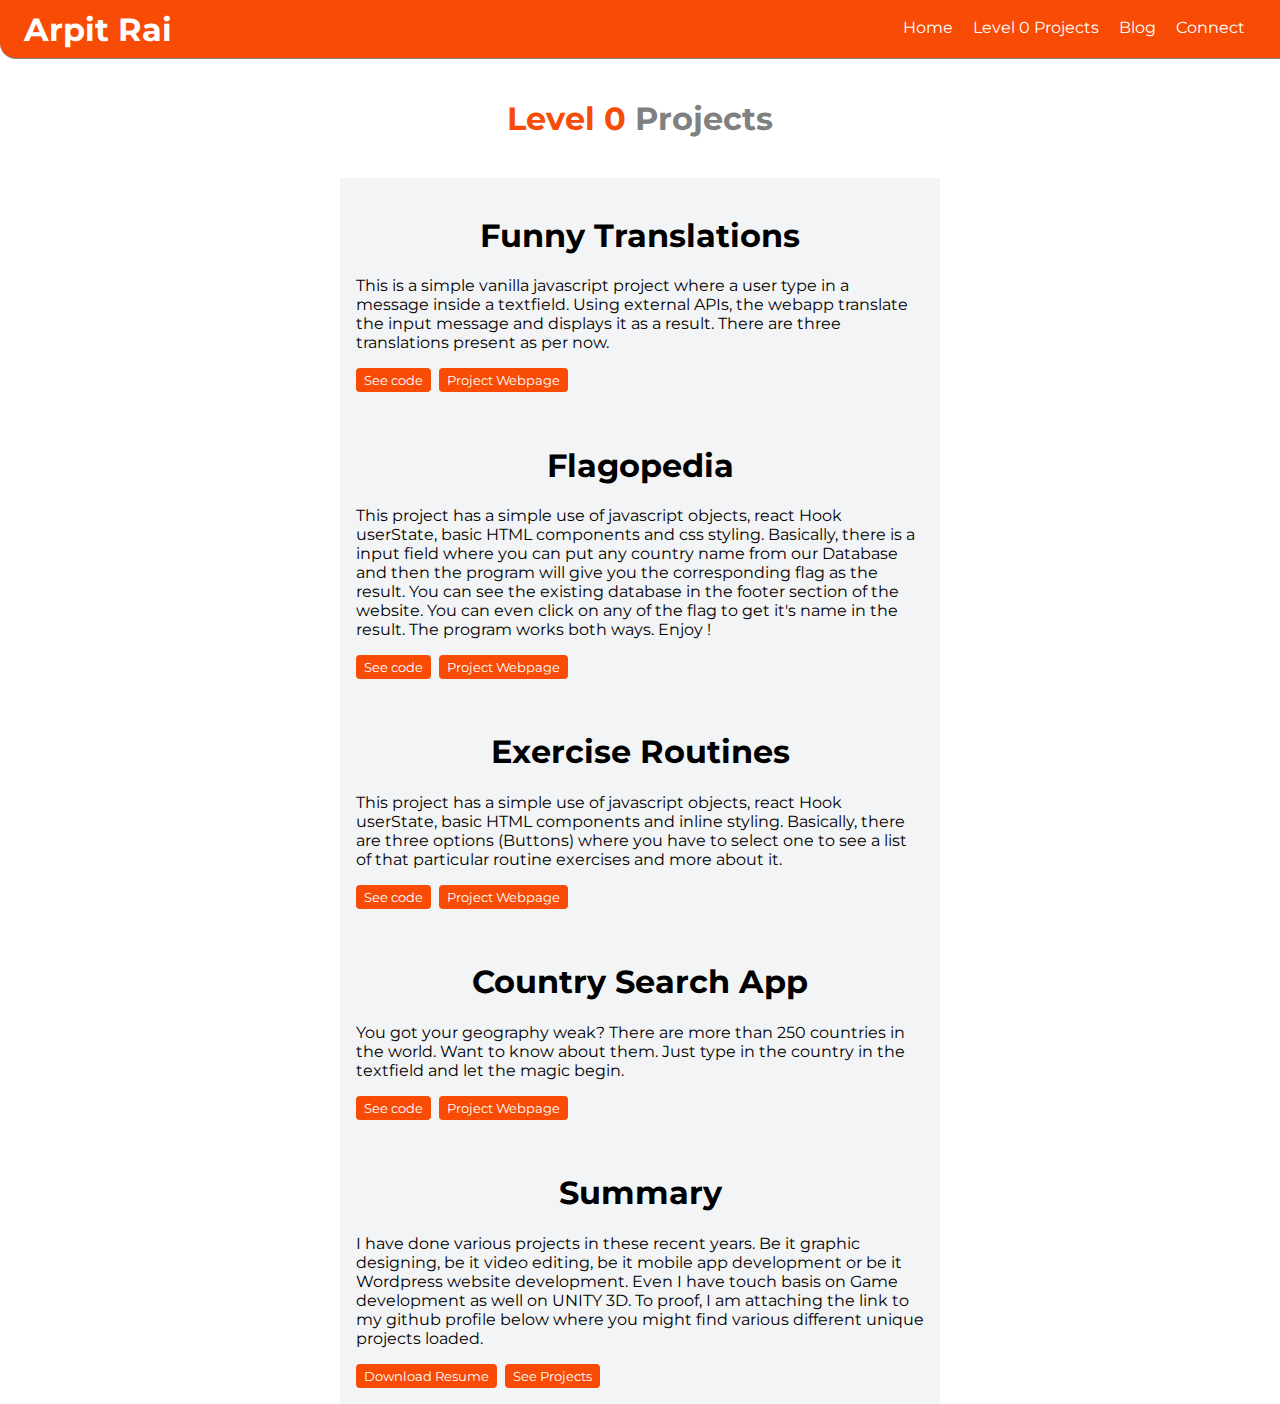
==== projects.html @ 072b631f "Corrected the Home link" ====
<html lang="en">
<head>
    <meta charset="UTF-8">
    <meta http-equiv="X-UA-Compatible" content="IE=edge">
    <meta name="viewport" content="width=device-width, initial-scale=1.0">
    <title>Level 0 Projects</title>
    <link href="style.css" rel="stylesheet" />
</head>

<header>
<nav class="navigation">
    <div class="brand"> Arpit Rai </div>
    <ul>
        <li class="inline">
            <a href="./index.html" class="links">Home</a>
        </li>
        <li class="inline">
            <a href="/projects.html" class="links">Level 0 Projects</a>
        </li>
        <li class="inline">
            <a href="https://www.viayam.today/blogs" class="links">Blog</a>
        </li>
        <li class="inline"> 
            <a href="https://www.linkedin.com/in/iamarpitrai/" class="links">Connect</a>
        </li>
    </ul>
</nav>
</header>
<body>

    <div class="header">
        <h1 class="header-heading"> <span style="color: var(--primary-color)"> Level 0 </span> 
             Projects</h1>
    </div>

    <div class="container center-container">
        <section class="section offwhite">
            <h1> Funny Translations </h1>
            <p> This is a simple vanilla javascript project where a user type in a message inside a textfield. Using external APIs, the webapp translate the input message and displays it as a result.
                There are three translations present as per now. </p>
            <div class="inline">
                <a href="https://arpiti.github.io/FunnyTranslation/" target="_blank" class="links primary-link rightaligned"><small>Project Webpage</small></a>
                <a href="https://github.com/Arpiti/FunnyTranslation/" target="_blank"  class="links primary-link rightaligned"><small>See code</small></a>
            </div>                  
        </section>
    </div>

    <div class="container center-container">
        <section class="section offwhite">
            <h1> Flagopedia </h1>
            <p> This project has a simple use of javascript objects, react Hook userState, basic HTML components and css styling. Basically, there is a input field where you can put any country name from our Database and then the program will give you the corresponding flag as the result.
                You can see the existing database in the footer section of the website.
                You can even click on any of the flag to get it's name in the result. The program works both ways.       Enjoy ! </p>
            <div class="inline">
                <a href="https://trusting-euclid-533c58.netlify.app" target="_blank" class="links primary-link rightaligned"><small>Project Webpage</small></a>
                <a href="https://github.com/Arpiti/React_Flagpedia" target="_blank"  class="links primary-link rightaligned"><small>See code</small></a>
            </div>                  
        </section>
    </div>

    <div class="container center-container">
        <section class="section offwhite">
            <h1> Exercise Routines </h1>
            <p> This project has a simple use of javascript objects, react Hook userState, basic HTML components and inline styling. Basically, there are three options (Buttons) where you have to select one to see a list of that particular routine exercises and more about it. </p>
            <div class="inline">
                <a href="https://ecstatic-volhard-e8a0a2.netlify.app" target="_blank" class="links primary-link rightaligned"><small>Project Webpage</small></a>
                <a href="https://github.com/Arpiti/React_ExerciseRoutines" target="_blank"  class="links primary-link rightaligned"><small>See code</small></a>
            </div>                  
        </section>
    </div>

    <div class="container center-container">
        <section class="section offwhite">
            <h1> Country Search App </h1>
            <p> You got your geography weak? There are more than  250 countries in the world. Want to know about them. Just type in the country in the textfield and let the magic begin. </p>
            <div class="inline">
                <a href="https://infallible-hoover-8fe2fb.netlify.app/" target="_blank" class="links primary-link rightaligned"><small>Project Webpage</small></a>
                <a href="https://github.com/Arpiti/CountrySearchApp" target="_blank"  class="links primary-link rightaligned"><small>See code</small></a>
            </div>               
        </section>
    </div>

    <div class="container center-container">
        <section class="section offwhite">
            <h1> Summary </h1>
            <p> I have done various projects in these recent years. Be it graphic designing, be it video editing, be it mobile app development or be it Wordpress website development. Even I have touch basis on Game development as well on UNITY 3D. To proof, I am attaching the link to my github profile below where you might find various different unique projects loaded.</p>
            <div class="inline">
                <a href="https://github.com/Arpiti" target="_blank" class="links primary-link rightaligned"><small>See Projects</small></a>
                <a href="./Arpit's Resume.pdf" target="_blank"  class="links primary-link rightaligned"><small>Download Resume</small></a>
            </div>                  
        </section>
    </div>

    
</body>
</html>
---- style.css ----
@import url('https://fonts.googleapis.com/css2?family=Heebo:wght@500&family=Montserrat:ital,wght@0,400;0,500;0,600;0,700;1,700;1,800&display=swap');

:root{
    --primary-color:  #F74B06;
    --dark-color:gray;
    --off-white: #F3F4F6;
}
body{
    font-family: 'Montserrat', sans-serif;
    margin: 0px;
    /* color: blueviolet; */
}

h2{
    font-style: italic;
    color: black;
}

.container{
    padding-left: 2rem;
    padding-right: 2rem;
}

.center-container{
    max-width: 600px;
    margin: auto;
}

.links{
    text-decoration: none;
    padding: .25rem .5rem;
    color: var(--primary-color)
}

.primary-link{
    color:white;
    border-radius: .25rem;
    padding: .25rem .5rem;
    text-decoration: none;
    background-color: var(--primary-color);
    margin-right: .5rem;
}

.secondary-link{
    color: var(--primary-color);
    border: .05rem solid var(--primary-color);
    border-radius: 0.5rem;
    margin-left: .5rem;
}

hr{
    margin: 1rem 0.5rem;
}

.unordered-lists{
    list-style: none;
}

.inline{
    display: inline-block;
    margin: 0px;

}

.navigation{
    background-color: var(--primary-color);
    color: white;
    padding: .1rem 1rem;
    border-bottom-left-radius: 1rem;
    width: 100%;
    border-bottom-style: solid;
    border-bottom-width: 1px;
    border-color: var(--dark-color);
    z-index: 1;
    display: flex;
}

.navigation .brand{
    font-weight: bold;
    font-size: 2rem;
    padding: .5rem;
    vertical-align: middle;
    flex: .95;
}

.navigation .links{
    color: white;
}

.navigation .active{
    font-weight: bold;

}

.padded-lists{
    padding: .5rem ;
}

.rightaligned{
    float: right;
}
.header{
padding: 1rem .5rem;
}

.header-image{
    margin: auto;
    display: block;
    max-width: 400px;
}

.header-heading{
    color: var(--dark-color);
    padding: 1.5rem;
    max-width: 400px;
    margin: auto;
    text-align: center;    
}

.section{
    padding: 1rem 1rem;
}
.section h1{
    text-align: center;
    /* margin: auto; */
}
.offwhite{
    background-color: var(--off-white);
}

.footer{
    background-color: var(--primary-color);
    text-align: center;
    padding: .2rem 1rem;
    margin-bottom: .2rem;
    margin-top: 1rem;
    border-top-right-radius: .5rem;
}
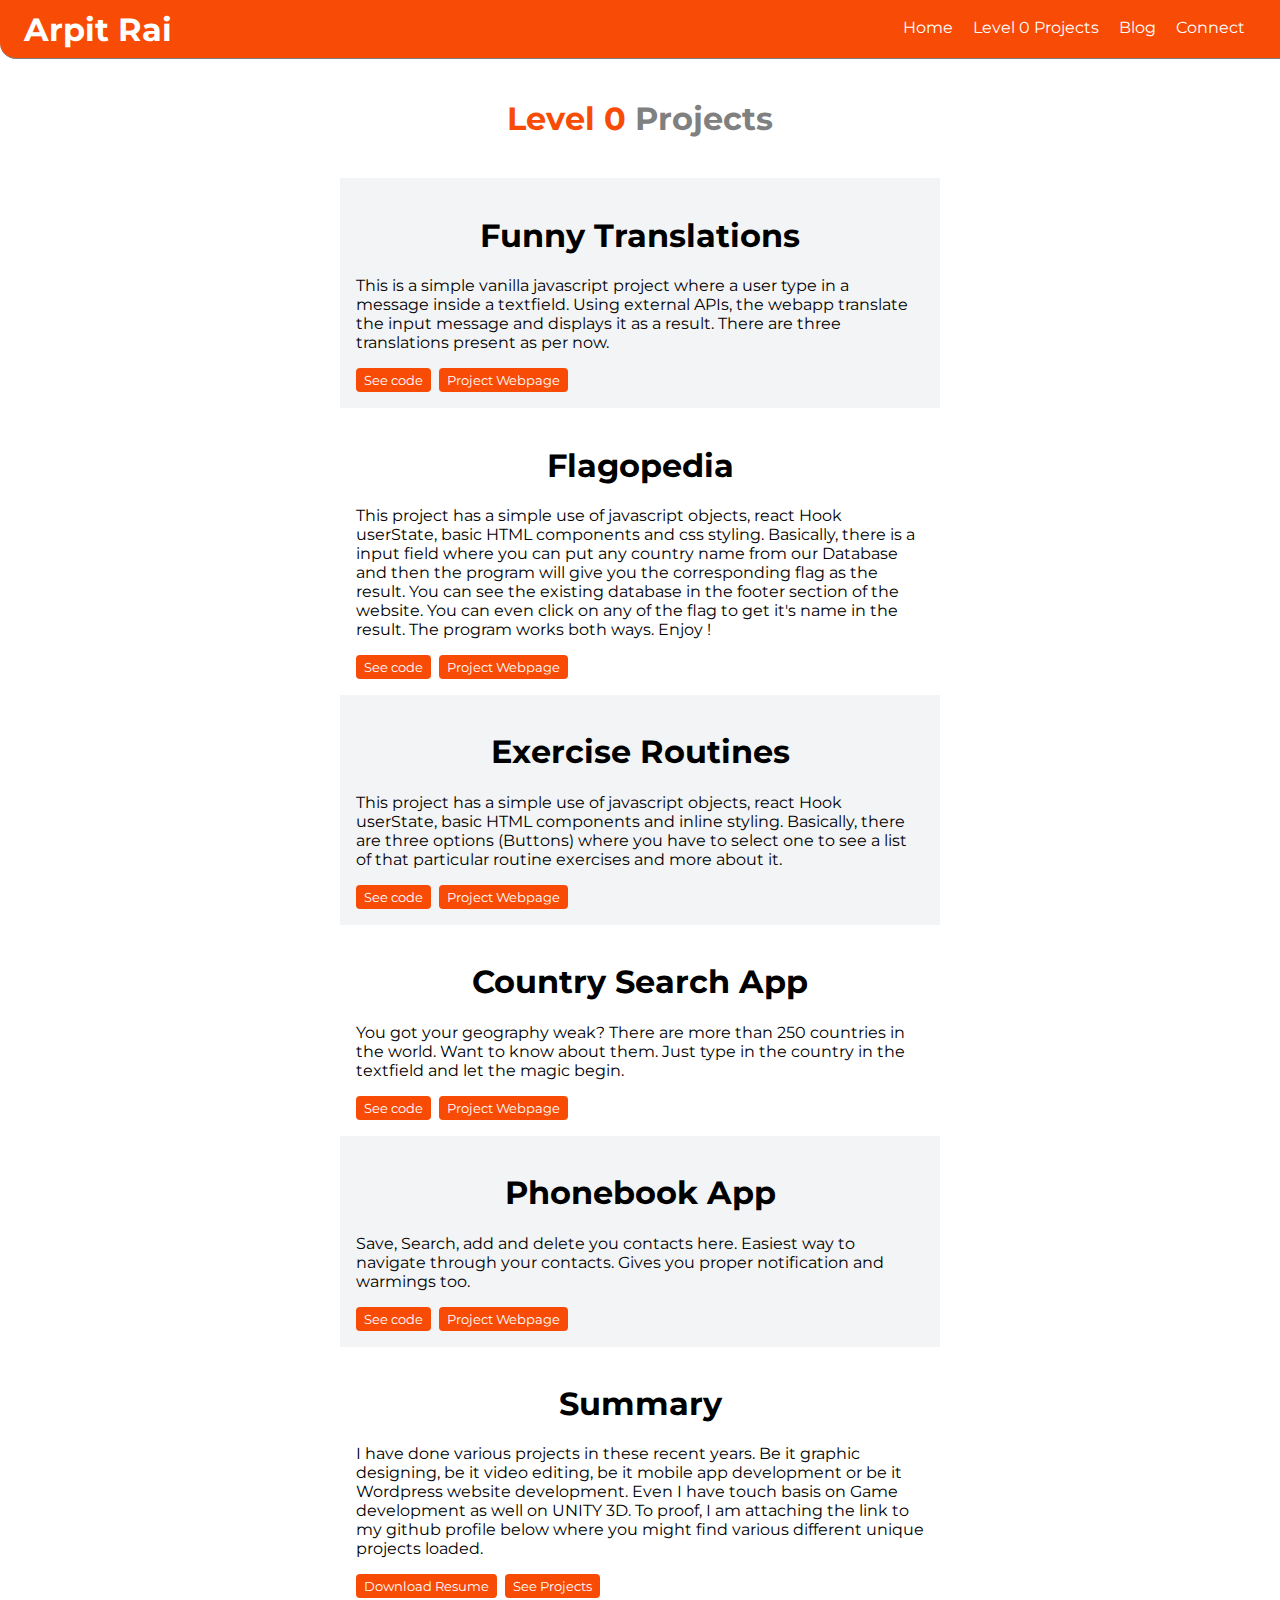
==== commit 1c780918: "Added Phonebook project" ====
--- a/projects.html
+++ b/projects.html
@@ -15,7 +15,7 @@
             <a href="./index.html" class="links">Home</a>
         </li>
         <li class="inline">
-            <a href="/projects.html" class="links">Level 0 Projects</a>
+            <a href="./projects.html" class="links">Level 0 Projects</a>
         </li>
         <li class="inline">
             <a href="https://www.viayam.today/blogs" class="links">Blog</a>
@@ -46,7 +46,7 @@
     </div>
 
     <div class="container center-container">
-        <section class="section offwhite">
+        <section class="section">
             <h1> Flagopedia </h1>
             <p> This project has a simple use of javascript objects, react Hook userState, basic HTML components and css styling. Basically, there is a input field where you can put any country name from our Database and then the program will give you the corresponding flag as the result.
                 You can see the existing database in the footer section of the website.
@@ -70,7 +70,7 @@
     </div>
 
     <div class="container center-container">
-        <section class="section offwhite">
+        <section class="section">
             <h1> Country Search App </h1>
             <p> You got your geography weak? There are more than  250 countries in the world. Want to know about them. Just type in the country in the textfield and let the magic begin. </p>
             <div class="inline">
@@ -82,6 +82,17 @@
 
     <div class="container center-container">
         <section class="section offwhite">
+            <h1> Phonebook App </h1>
+            <p>  Save, Search, add and delete you contacts here. Easiest way to navigate through your contacts. Gives you proper notification and warmings too. </p>
+            <div class="inline">
+                <a href=" https://phonebook-app-arpit.herokuapp.com/" target="_blank" class="links primary-link rightaligned"><small>Project Webpage</small></a>
+                <a href="https://github.com/Arpiti/PhoneBook_BE" target="_blank"  class="links primary-link rightaligned"><small>See code</small></a>
+            </div>               
+        </section>
+    </div>
+
+    <div class="container center-container">
+        <section class="section">
             <h1> Summary </h1>
             <p> I have done various projects in these recent years. Be it graphic designing, be it video editing, be it mobile app development or be it Wordpress website development. Even I have touch basis on Game development as well on UNITY 3D. To proof, I am attaching the link to my github profile below where you might find various different unique projects loaded.</p>
             <div class="inline">
@@ -91,6 +102,8 @@
         </section>
     </div>
 
+   
+
     
 </body>
 </html>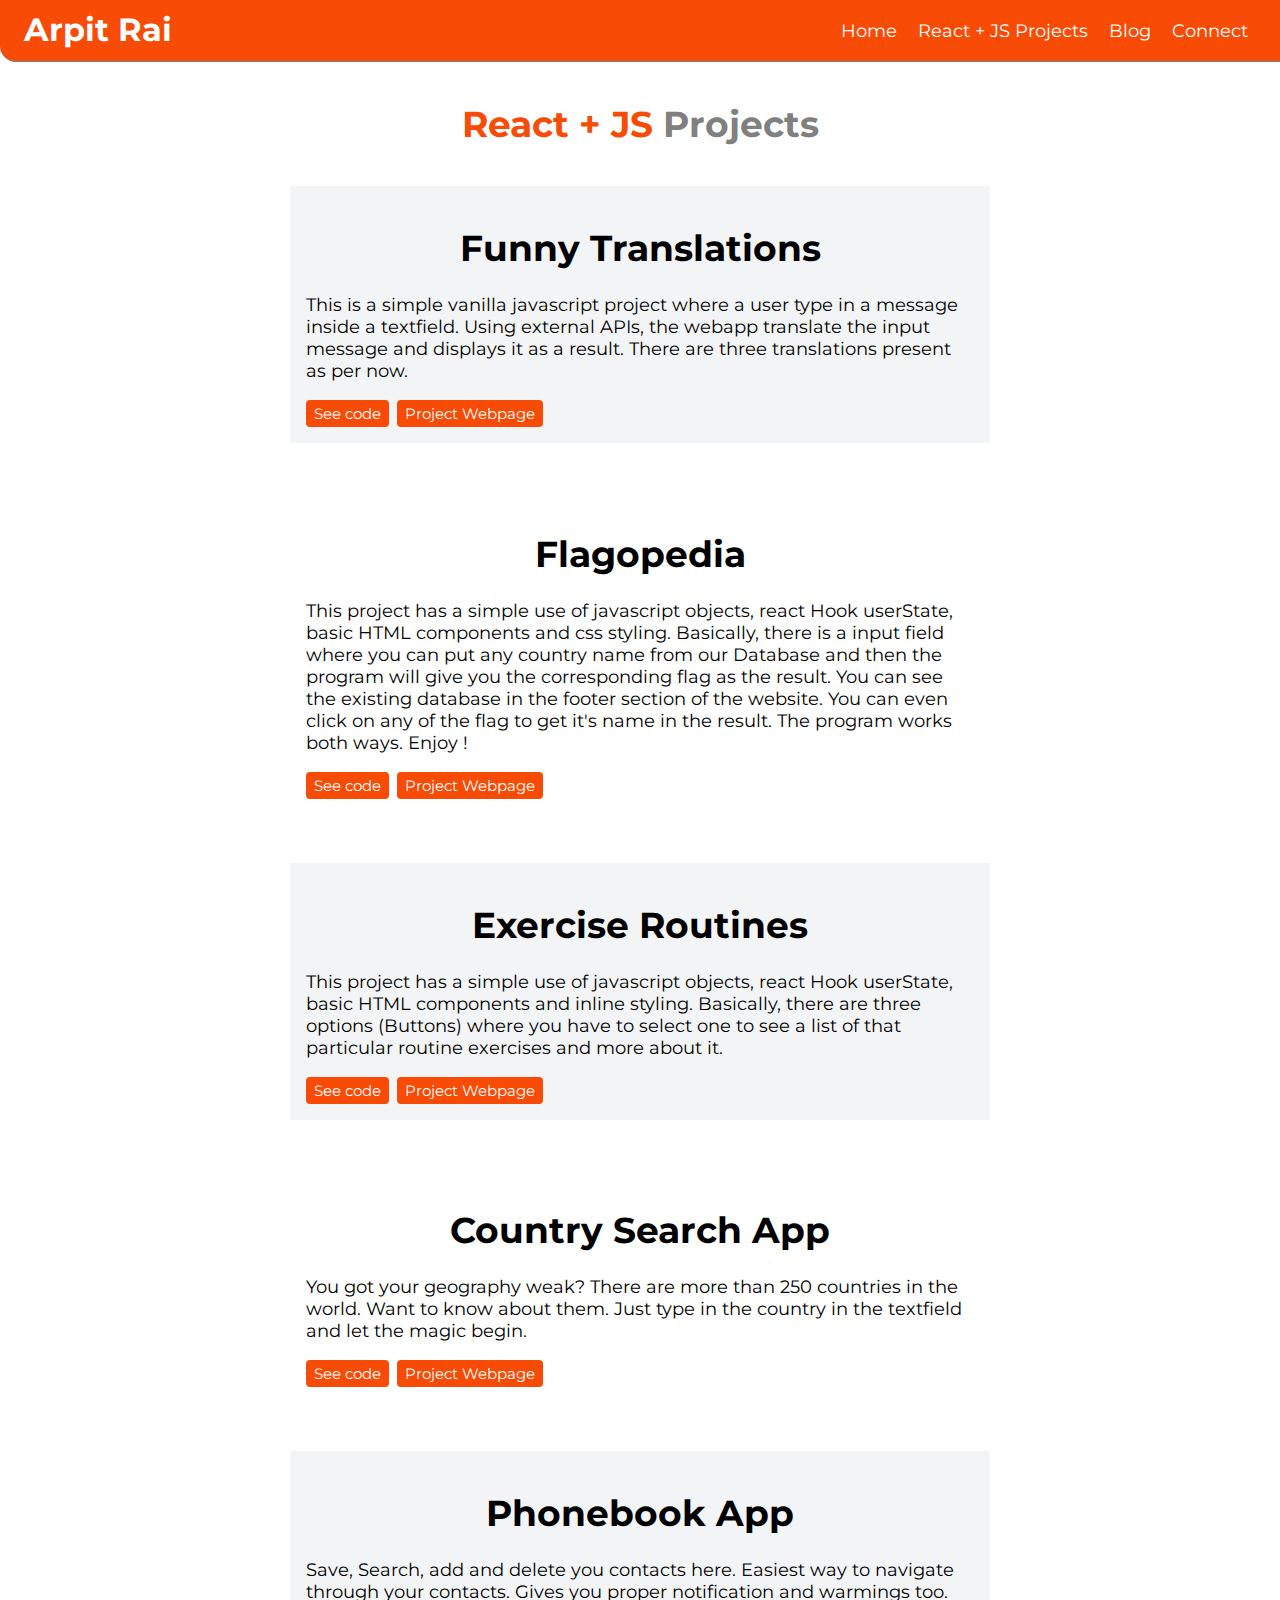
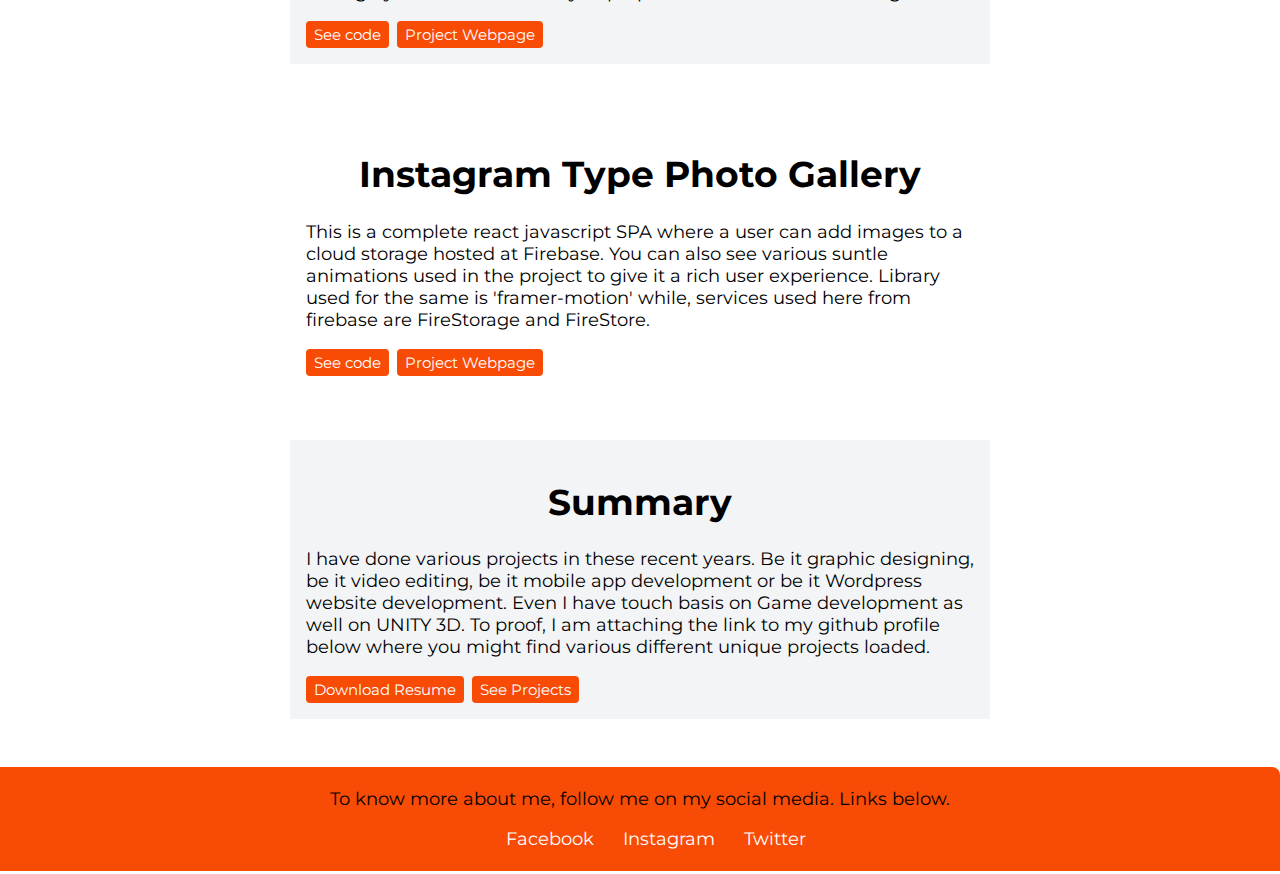
==== commit 668fdd04: "Added Instagram Gallery + Css changes" ====
--- a/projects.html
+++ b/projects.html
@@ -3,7 +3,7 @@
     <meta charset="UTF-8">
     <meta http-equiv="X-UA-Compatible" content="IE=edge">
     <meta name="viewport" content="width=device-width, initial-scale=1.0">
-    <title>Level 0 Projects</title>
+    <title>React + JS Projects</title>
     <link href="style.css" rel="stylesheet" />
 </head>
 
@@ -15,7 +15,7 @@
             <a href="./index.html" class="links">Home</a>
         </li>
         <li class="inline">
-            <a href="./projects.html" class="links">Level 0 Projects</a>
+            <a href="./projects.html" class="links">React + JS Projects</a>
         </li>
         <li class="inline">
             <a href="https://www.viayam.today/blogs" class="links">Blog</a>
@@ -29,7 +29,7 @@
 <body>
 
     <div class="header">
-        <h1 class="header-heading"> <span style="color: var(--primary-color)"> Level 0 </span> 
+        <h1 class="header-heading"> <span style="color: var(--primary-color)"> React + JS </span> 
              Projects</h1>
     </div>
 
@@ -93,6 +93,17 @@
 
     <div class="container center-container">
         <section class="section">
+            <h1> Instagram Type Photo Gallery </h1>
+            <p> This is a complete react javascript SPA where a user can add images to a cloud storage hosted at Firebase. You can also see various suntle animations used in the project to give it a rich user experience. Library used for the same is 'framer-motion' while, services used here from firebase are FireStorage and FireStore.</p>
+            <div class="inline">
+                <a href="https://pedantic-liskov-b381d8.netlify.app/" target="_blank" class="links primary-link rightaligned"><small>Project Webpage</small></a>
+                <a href="https://github.com/Arpiti/InstagramGalleryClone" target="_blank"  class="links primary-link rightaligned"><small>See code</small></a>
+            </div>                  
+        </section>
+    </div>
+
+    <div class="container center-container">
+        <section class="section offwhite">
             <h1> Summary </h1>
             <p> I have done various projects in these recent years. Be it graphic designing, be it video editing, be it mobile app development or be it Wordpress website development. Even I have touch basis on Game development as well on UNITY 3D. To proof, I am attaching the link to my github profile below where you might find various different unique projects loaded.</p>
             <div class="inline">
@@ -102,7 +113,20 @@
         </section>
     </div>
 
-   
+    <footer class="footer">
+        <p> To know more about me, follow me on my social media. Links below.</p>
+        <ul>
+            <li class="inline">
+                <a href="https://www.facebook.com/raisahab123" target="_blank" class="primary-link">Facebook</a>
+            </li>
+            <li class="inline">
+                <a href="https://www.instagram.com/iamarpitrai" target="_blank" class="primary-link">Instagram</a>
+            </li>
+            <li class="inline">
+                <a href="https://www.twitter.com/iamarpitrai" target="_blank" class="primary-link">Twitter</a>
+            </li>
+        </ul>
+    </footer>
 
     
 </body>
--- a/style.css
+++ b/style.css
@@ -8,6 +8,7 @@
 body{
     font-family: 'Montserrat', sans-serif;
     margin: 0px;
+    font-size: large;
     /* color: blueviolet; */
 }
 
@@ -22,7 +23,7 @@
 }
 
 .center-container{
-    max-width: 600px;
+    max-width: 700px;
     margin: auto;
 }
 
@@ -119,6 +120,7 @@
 
 .section{
     padding: 1rem 1rem;
+    margin-bottom: 3rem;
 }
 .section h1{
     text-align: center;
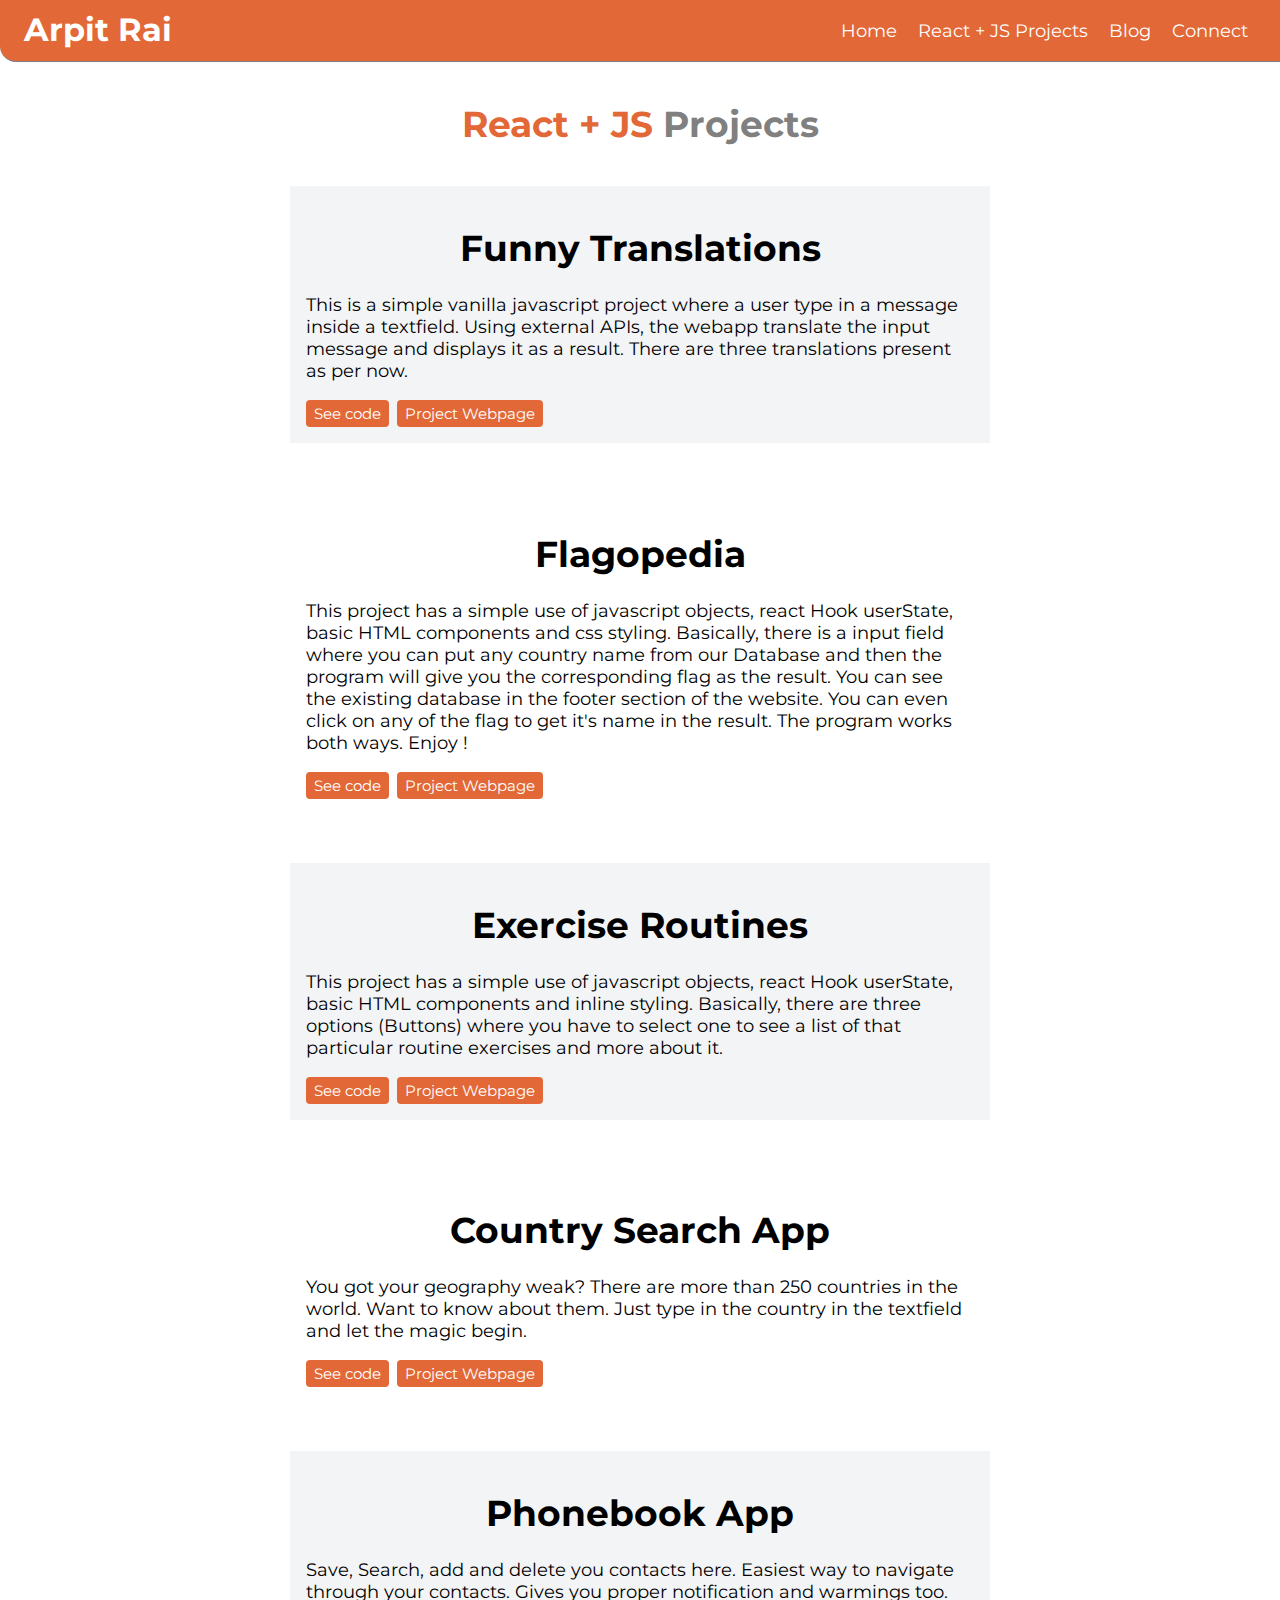
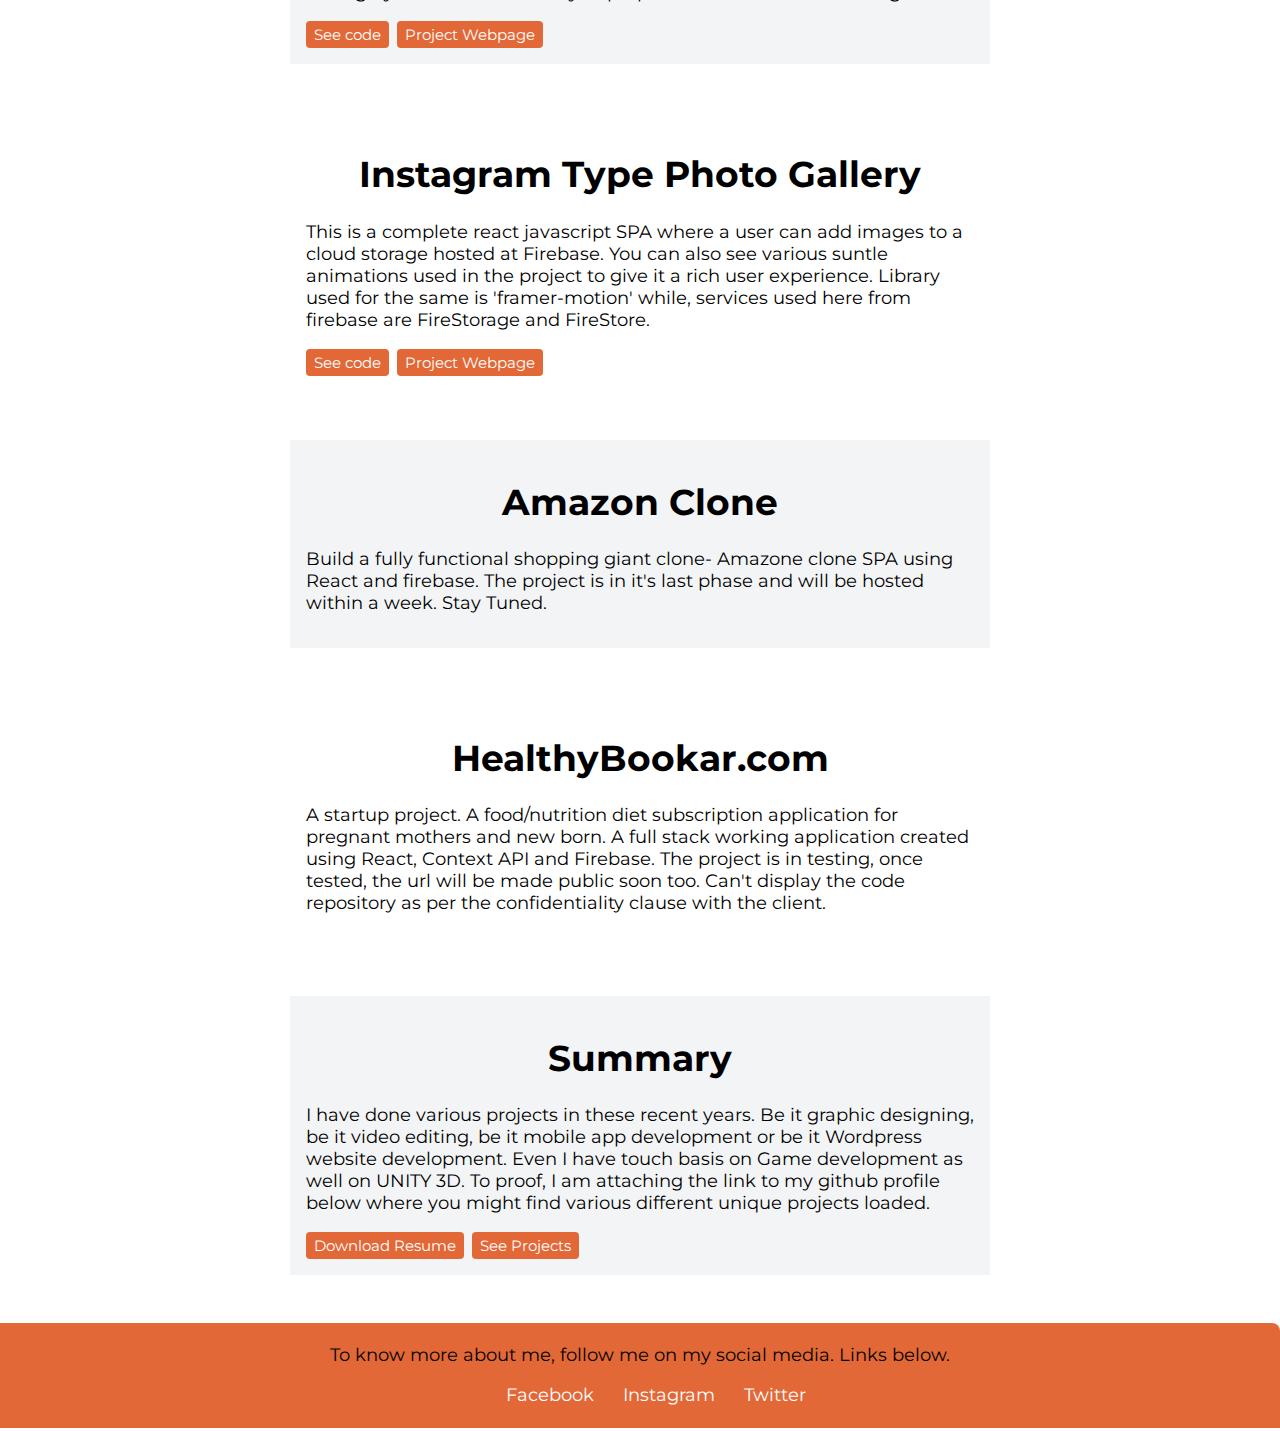
==== commit f730dc09: "Added Amazon Clone and HB" ====
--- a/projects.html
+++ b/projects.html
@@ -104,6 +104,20 @@
 
     <div class="container center-container">
         <section class="section offwhite">
+            <h1> Amazon Clone </h1>
+            <p> Build a fully functional shopping giant clone- Amazone clone SPA using React and firebase. The project is in it's last phase and will be hosted within a week. Stay Tuned.</p>             
+        </section>
+    </div>
+
+    <div class="container center-container">
+        <section class="section">
+            <h1> HealthyBookar.com </h1>
+            <p> A startup project. A food/nutrition diet subscription application for pregnant mothers and new born. A full stack working application created using React, Context API and Firebase. The project is in testing, once tested, the url will be made public soon too. Can't display the code repository as per the confidentiality clause with the client.</p>             
+        </section>
+    </div>
+
+    <div class="container center-container">
+        <section class="section offwhite">
             <h1> Summary </h1>
             <p> I have done various projects in these recent years. Be it graphic designing, be it video editing, be it mobile app development or be it Wordpress website development. Even I have touch basis on Game development as well on UNITY 3D. To proof, I am attaching the link to my github profile below where you might find various different unique projects loaded.</p>
             <div class="inline">
--- a/style.css
+++ b/style.css
@@ -1,7 +1,7 @@
 @import url('https://fonts.googleapis.com/css2?family=Heebo:wght@500&family=Montserrat:ital,wght@0,400;0,500;0,600;0,700;1,700;1,800&display=swap');
 
 :root{
-    --primary-color:  #F74B06;
+    --primary-color:  #e26837;
     --dark-color:gray;
     --off-white: #F3F4F6;
 }
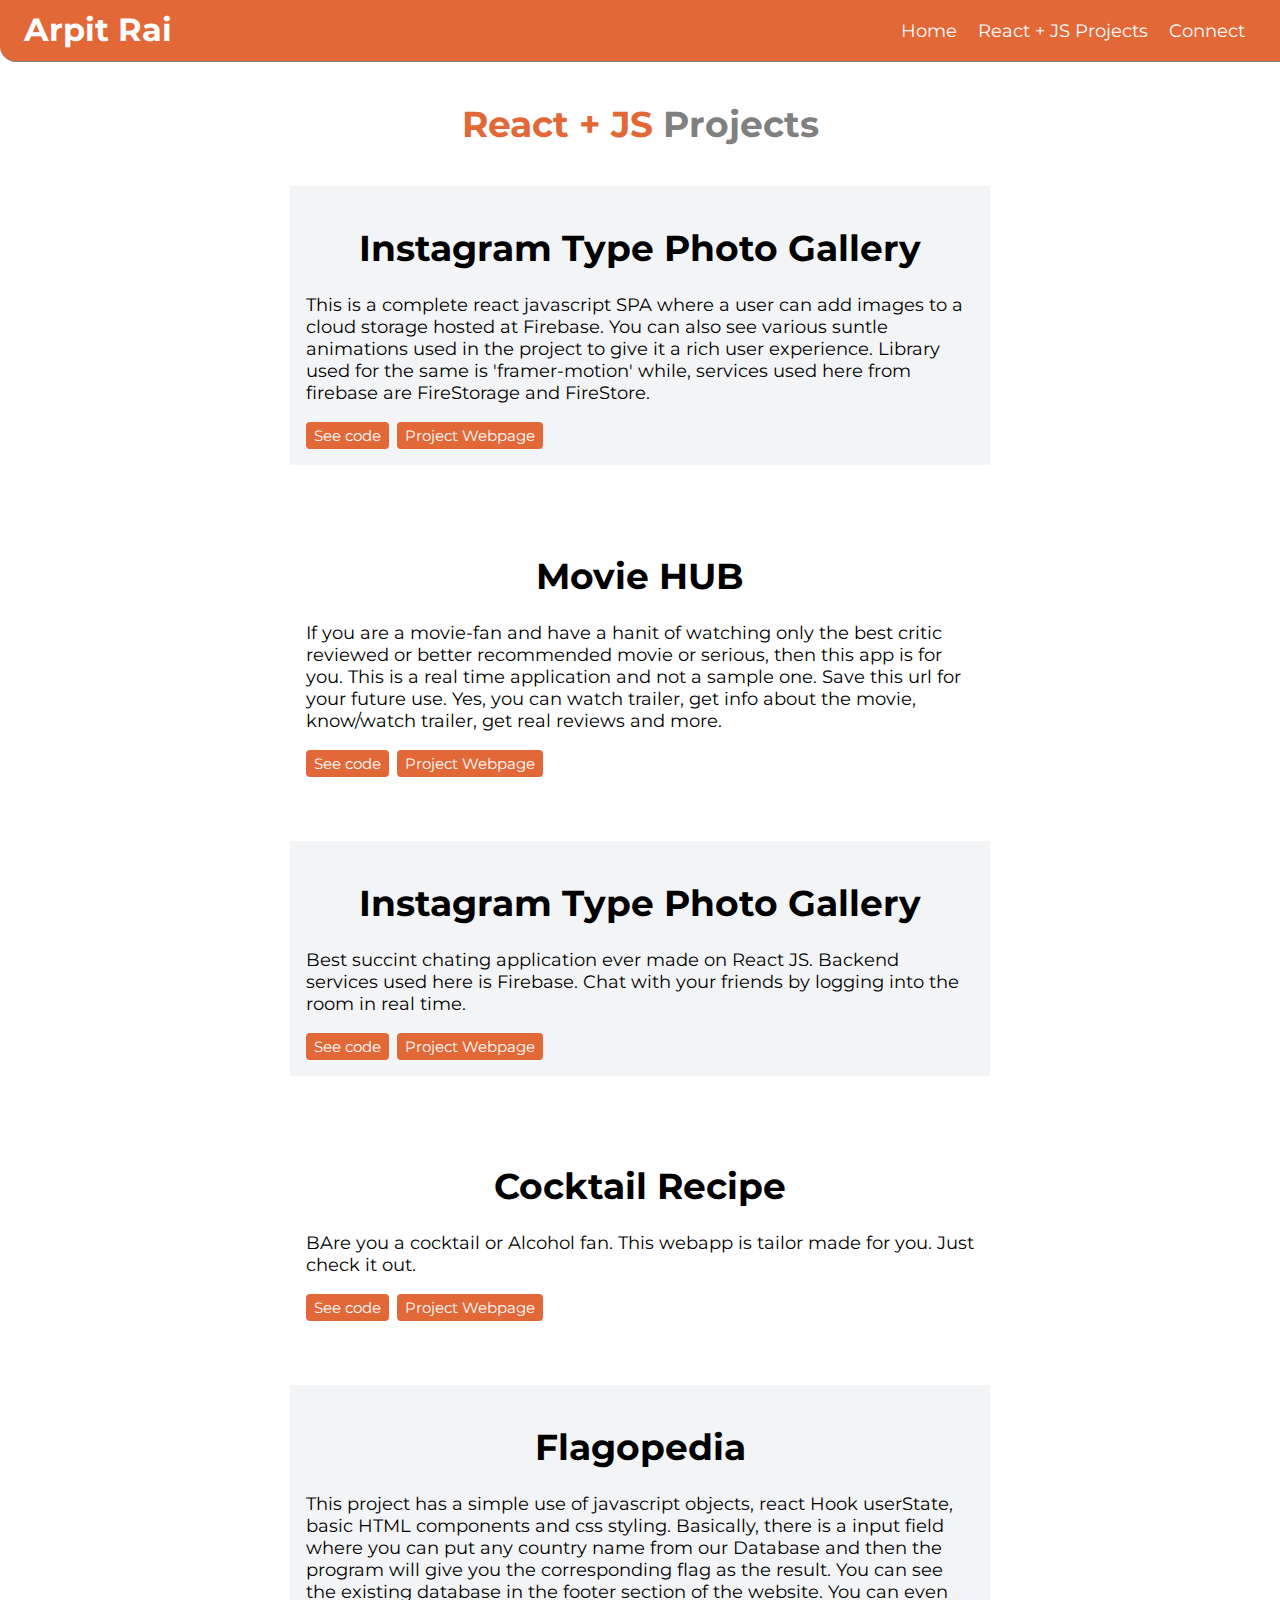
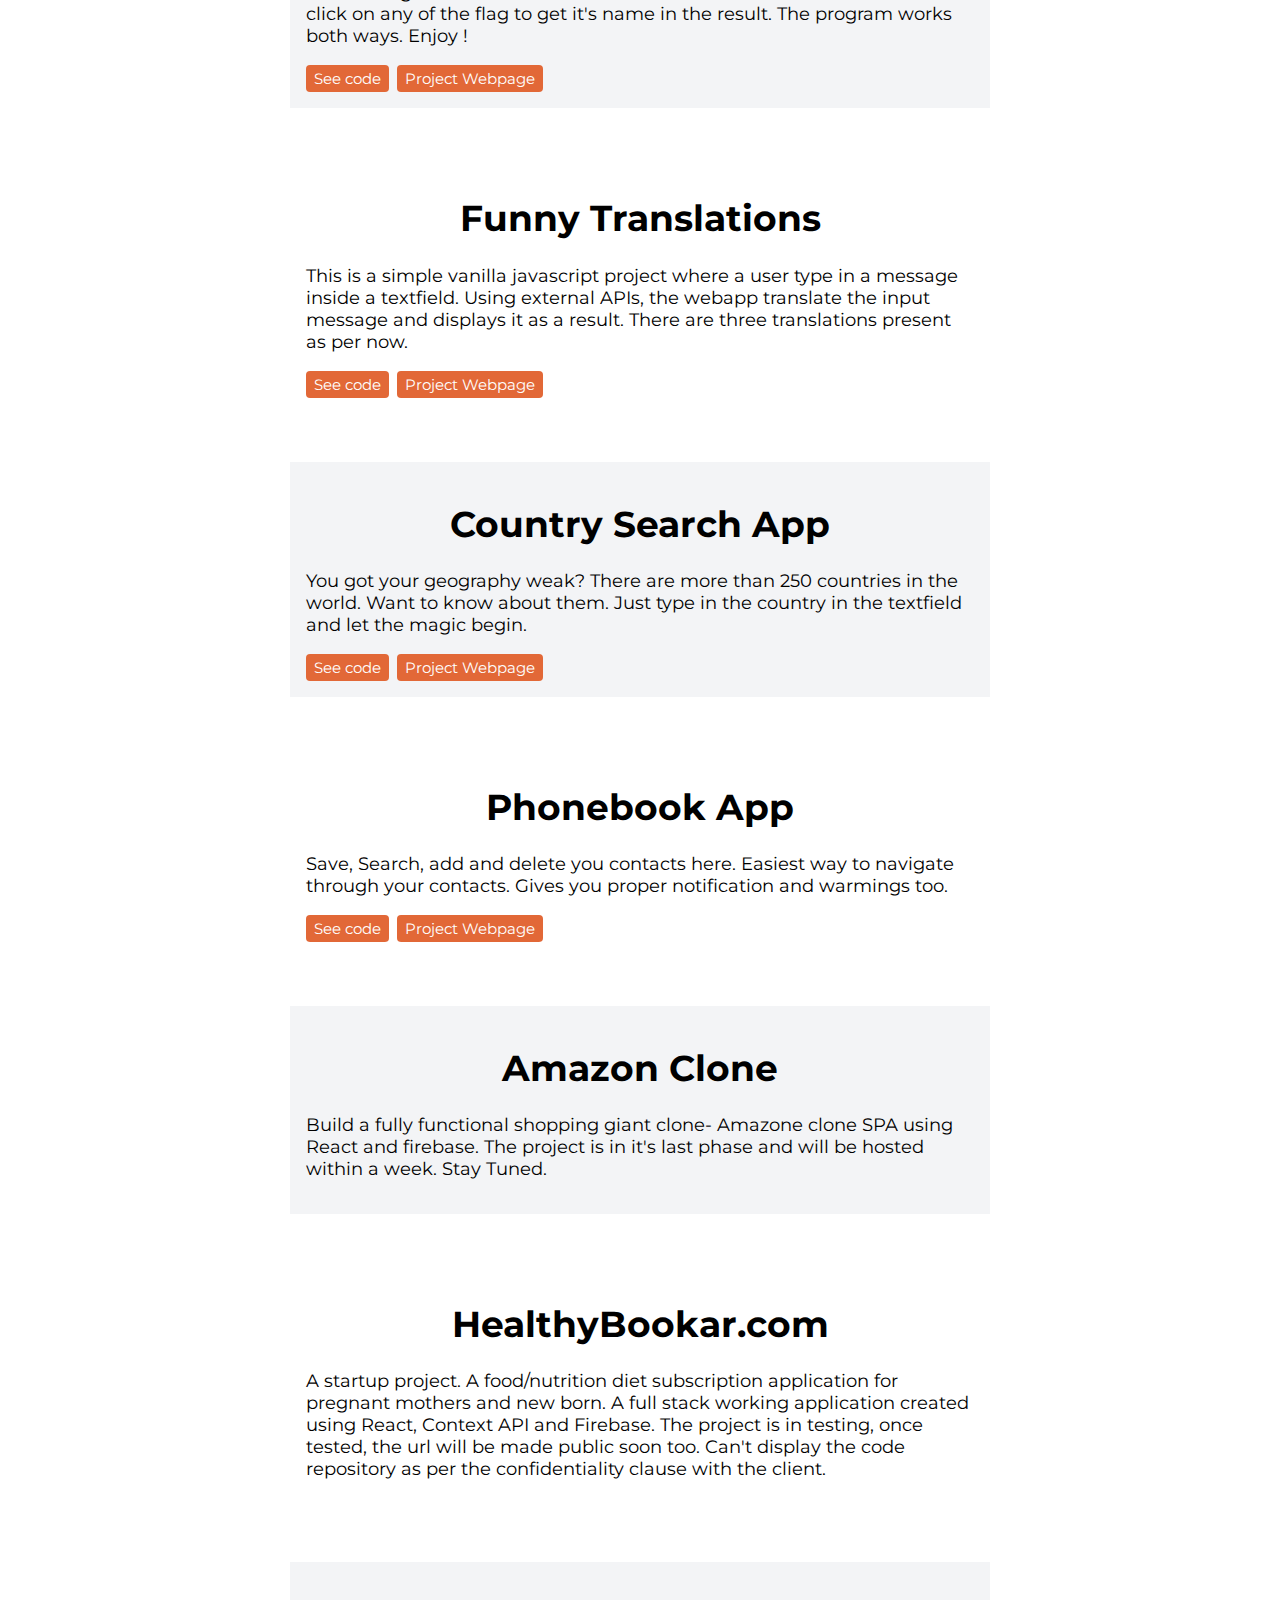
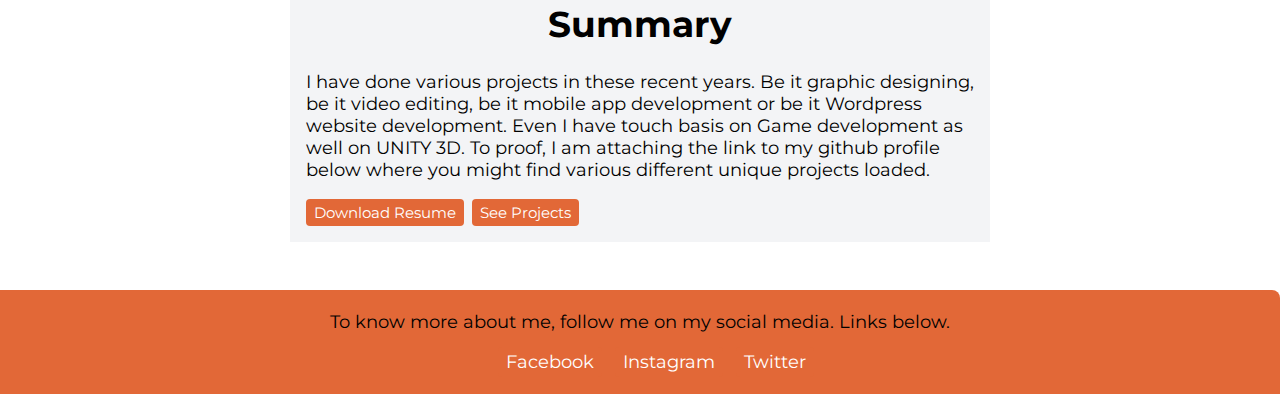
==== commit 4d75e13a: "Updated projects and info" ====
--- a/projects.html
+++ b/projects.html
@@ -17,9 +17,6 @@
         <li class="inline">
             <a href="./projects.html" class="links">React + JS Projects</a>
         </li>
-        <li class="inline">
-            <a href="https://www.viayam.today/blogs" class="links">Blog</a>
-        </li>
         <li class="inline"> 
             <a href="https://www.linkedin.com/in/iamarpitrai/" class="links">Connect</a>
         </li>
@@ -35,18 +32,50 @@
 
     <div class="container center-container">
         <section class="section offwhite">
-            <h1> Funny Translations </h1>
-            <p> This is a simple vanilla javascript project where a user type in a message inside a textfield. Using external APIs, the webapp translate the input message and displays it as a result.
-                There are three translations present as per now. </p>
+            <h1> Instagram Type Photo Gallery </h1>
+            <p> This is a complete react javascript SPA where a user can add images to a cloud storage hosted at Firebase. You can also see various suntle animations used in the project to give it a rich user experience. Library used for the same is 'framer-motion' while, services used here from firebase are FireStorage and FireStore.</p>
             <div class="inline">
-                <a href="https://arpiti.github.io/FunnyTranslation/" target="_blank" class="links primary-link rightaligned"><small>Project Webpage</small></a>
-                <a href="https://github.com/Arpiti/FunnyTranslation/" target="_blank"  class="links primary-link rightaligned"><small>See code</small></a>
+                <a href="https://pedantic-liskov-b381d8.netlify.app/" target="_blank" class="links primary-link rightaligned"><small>Project Webpage</small></a>
+                <a href="https://github.com/Arpiti/InstagramGalleryClone" target="_blank"  class="links primary-link rightaligned"><small>See code</small></a>
+            </div>                  
+        </section>
+    </div>
+
+    <div class="container center-container">
+        <section class="section ">
+            <h1> Movie HUB </h1>
+            <p> If you are a movie-fan and have a hanit of watching only the best critic reviewed or better recommended movie or serious, then this app is for you. This is a real time application and not a sample one. Save this url for your future use. Yes, you can watch trailer, get info about the movie, know/watch trailer, get real reviews and more.</p>
+            <div class="inline">
+                <a href="https://arpit-movie-review-app.netlify.app" target="_blank" class="links primary-link rightaligned"><small>Project Webpage</small></a>
+                <a href="https://github.com/Arpiti/BasicMovieApp" target="_blank"  class="links primary-link rightaligned"><small>See code</small></a>
+            </div>                  
+        </section>
+    </div>
+
+    <div class="container center-container">
+        <section class="section offwhite">
+            <h1> Instagram Type Photo Gallery </h1>
+            <p> Best succint chating application ever made on React JS. Backend services used here is Firebase. Chat with your friends by logging into the room in real time.</p>
+            <div class="inline">
+                <a href="https://arpit-superchat-app.netlify.app" target="_blank" class="links primary-link rightaligned"><small>Project Webpage</small></a>
+                <a href="https://github.com/Arpiti/BasicSuperchatClone" target="_blank"  class="links primary-link rightaligned"><small>See code</small></a>
             </div>                  
         </section>
     </div>
 
     <div class="container center-container">
         <section class="section">
+            <h1> Cocktail Recipe </h1>
+            <p> BAre you a cocktail or Alcohol fan. This webapp is tailor made for you. Just check it out.</p>
+            <div class="inline">
+                <a href="https://arpit-cocktaildb-app.netlify.app" target="_blank" class="links primary-link rightaligned"><small>Project Webpage</small></a>
+                <a href="https://github.com/Arpiti/CocktailDB" target="_blank"  class="links primary-link rightaligned"><small>See code</small></a>
+            </div>                  
+        </section>
+    </div>
+
+    <div class="container center-container">
+        <section class="section offwhite">
             <h1> Flagopedia </h1>
             <p> This project has a simple use of javascript objects, react Hook userState, basic HTML components and css styling. Basically, there is a input field where you can put any country name from our Database and then the program will give you the corresponding flag as the result.
                 You can see the existing database in the footer section of the website.
@@ -58,19 +87,22 @@
         </section>
     </div>
 
+  
     <div class="container center-container">
-        <section class="section offwhite">
-            <h1> Exercise Routines </h1>
-            <p> This project has a simple use of javascript objects, react Hook userState, basic HTML components and inline styling. Basically, there are three options (Buttons) where you have to select one to see a list of that particular routine exercises and more about it. </p>
+        <section class="section">
+            <h1> Funny Translations </h1>
+            <p> This is a simple vanilla javascript project where a user type in a message inside a textfield. Using external APIs, the webapp translate the input message and displays it as a result.
+                There are three translations present as per now. </p>
             <div class="inline">
-                <a href="https://ecstatic-volhard-e8a0a2.netlify.app" target="_blank" class="links primary-link rightaligned"><small>Project Webpage</small></a>
-                <a href="https://github.com/Arpiti/React_ExerciseRoutines" target="_blank"  class="links primary-link rightaligned"><small>See code</small></a>
+                <a href="https://arpiti.github.io/FunnyTranslation/" target="_blank" class="links primary-link rightaligned"><small>Project Webpage</small></a>
+                <a href="https://github.com/Arpiti/FunnyTranslation/" target="_blank"  class="links primary-link rightaligned"><small>See code</small></a>
             </div>                  
         </section>
     </div>
 
+
     <div class="container center-container">
-        <section class="section">
+        <section class="section offwhite">
             <h1> Country Search App </h1>
             <p> You got your geography weak? There are more than  250 countries in the world. Want to know about them. Just type in the country in the textfield and let the magic begin. </p>
             <div class="inline">
@@ -81,7 +113,7 @@
     </div>
 
     <div class="container center-container">
-        <section class="section offwhite">
+        <section class="section">
             <h1> Phonebook App </h1>
             <p>  Save, Search, add and delete you contacts here. Easiest way to navigate through your contacts. Gives you proper notification and warmings too. </p>
             <div class="inline">
@@ -91,16 +123,7 @@
         </section>
     </div>
 
-    <div class="container center-container">
-        <section class="section">
-            <h1> Instagram Type Photo Gallery </h1>
-            <p> This is a complete react javascript SPA where a user can add images to a cloud storage hosted at Firebase. You can also see various suntle animations used in the project to give it a rich user experience. Library used for the same is 'framer-motion' while, services used here from firebase are FireStorage and FireStore.</p>
-            <div class="inline">
-                <a href="https://pedantic-liskov-b381d8.netlify.app/" target="_blank" class="links primary-link rightaligned"><small>Project Webpage</small></a>
-                <a href="https://github.com/Arpiti/InstagramGalleryClone" target="_blank"  class="links primary-link rightaligned"><small>See code</small></a>
-            </div>                  
-        </section>
-    </div>
+    
 
     <div class="container center-container">
         <section class="section offwhite">
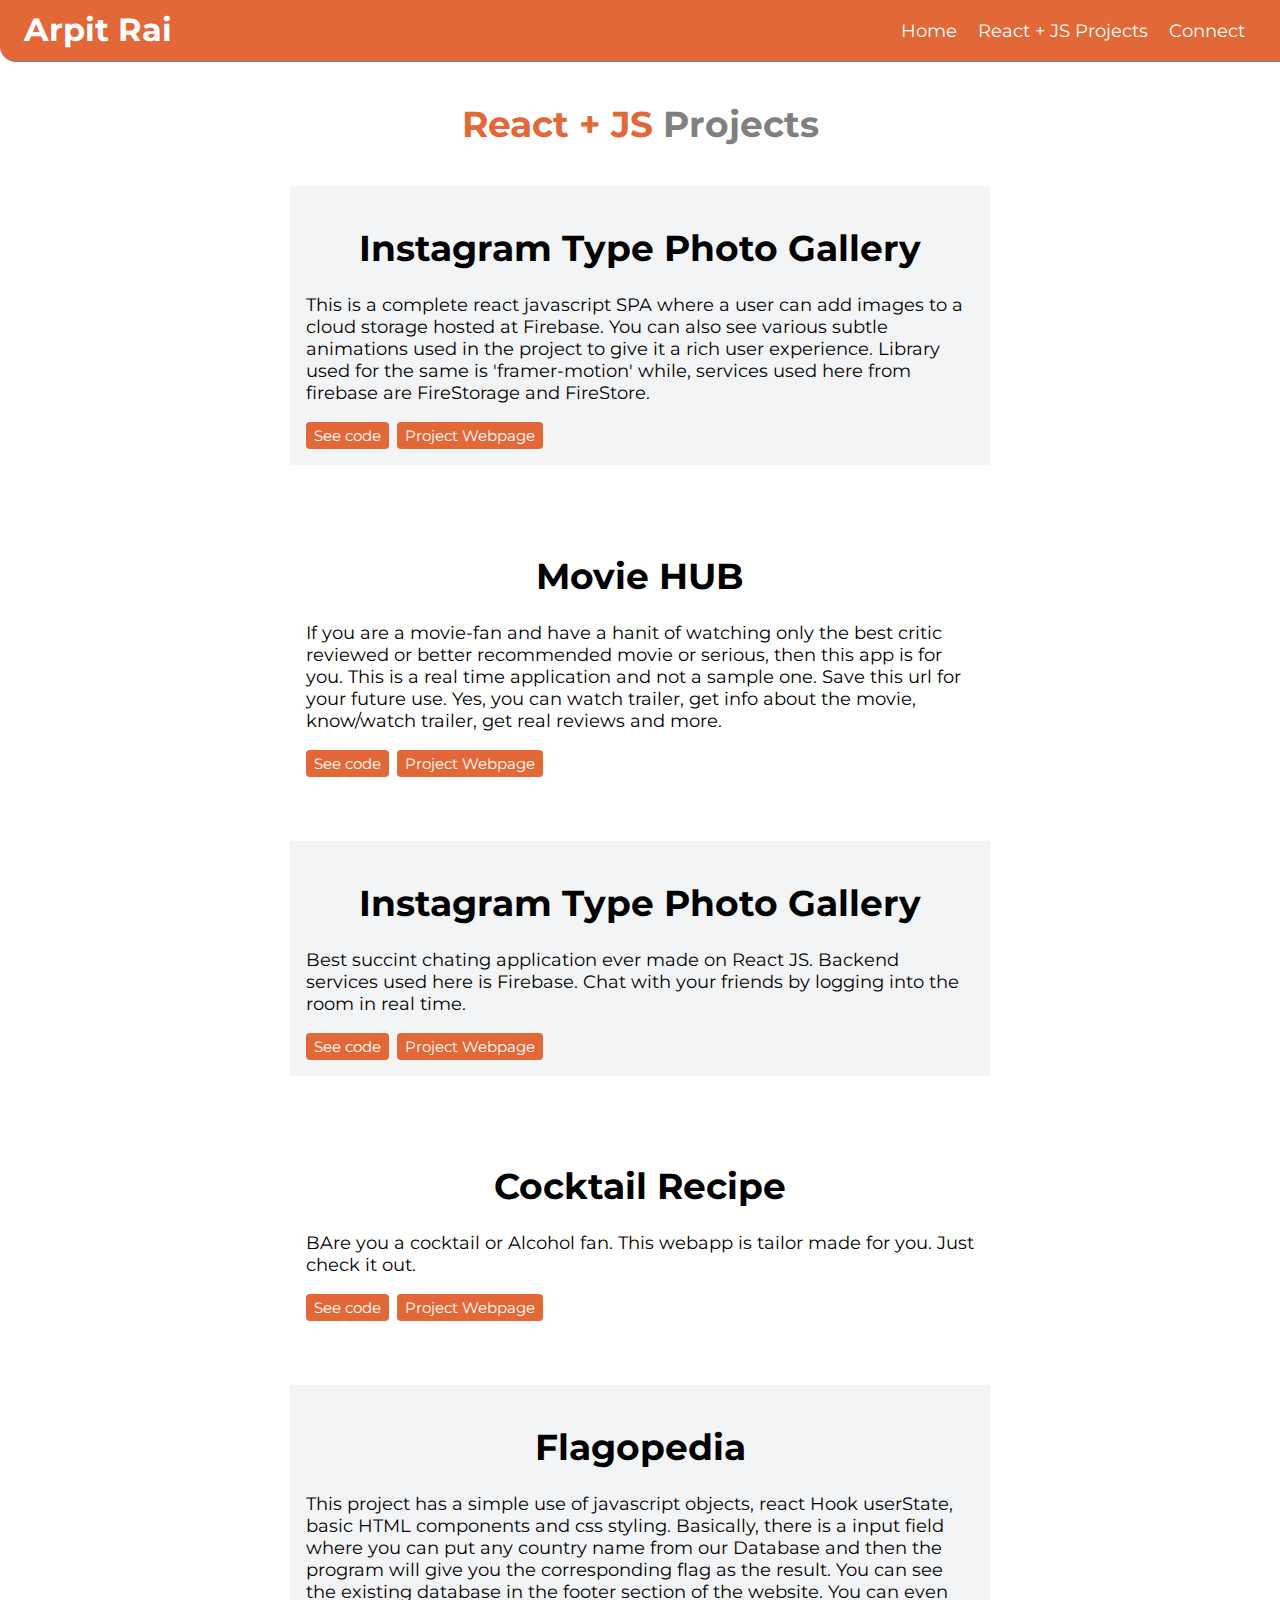
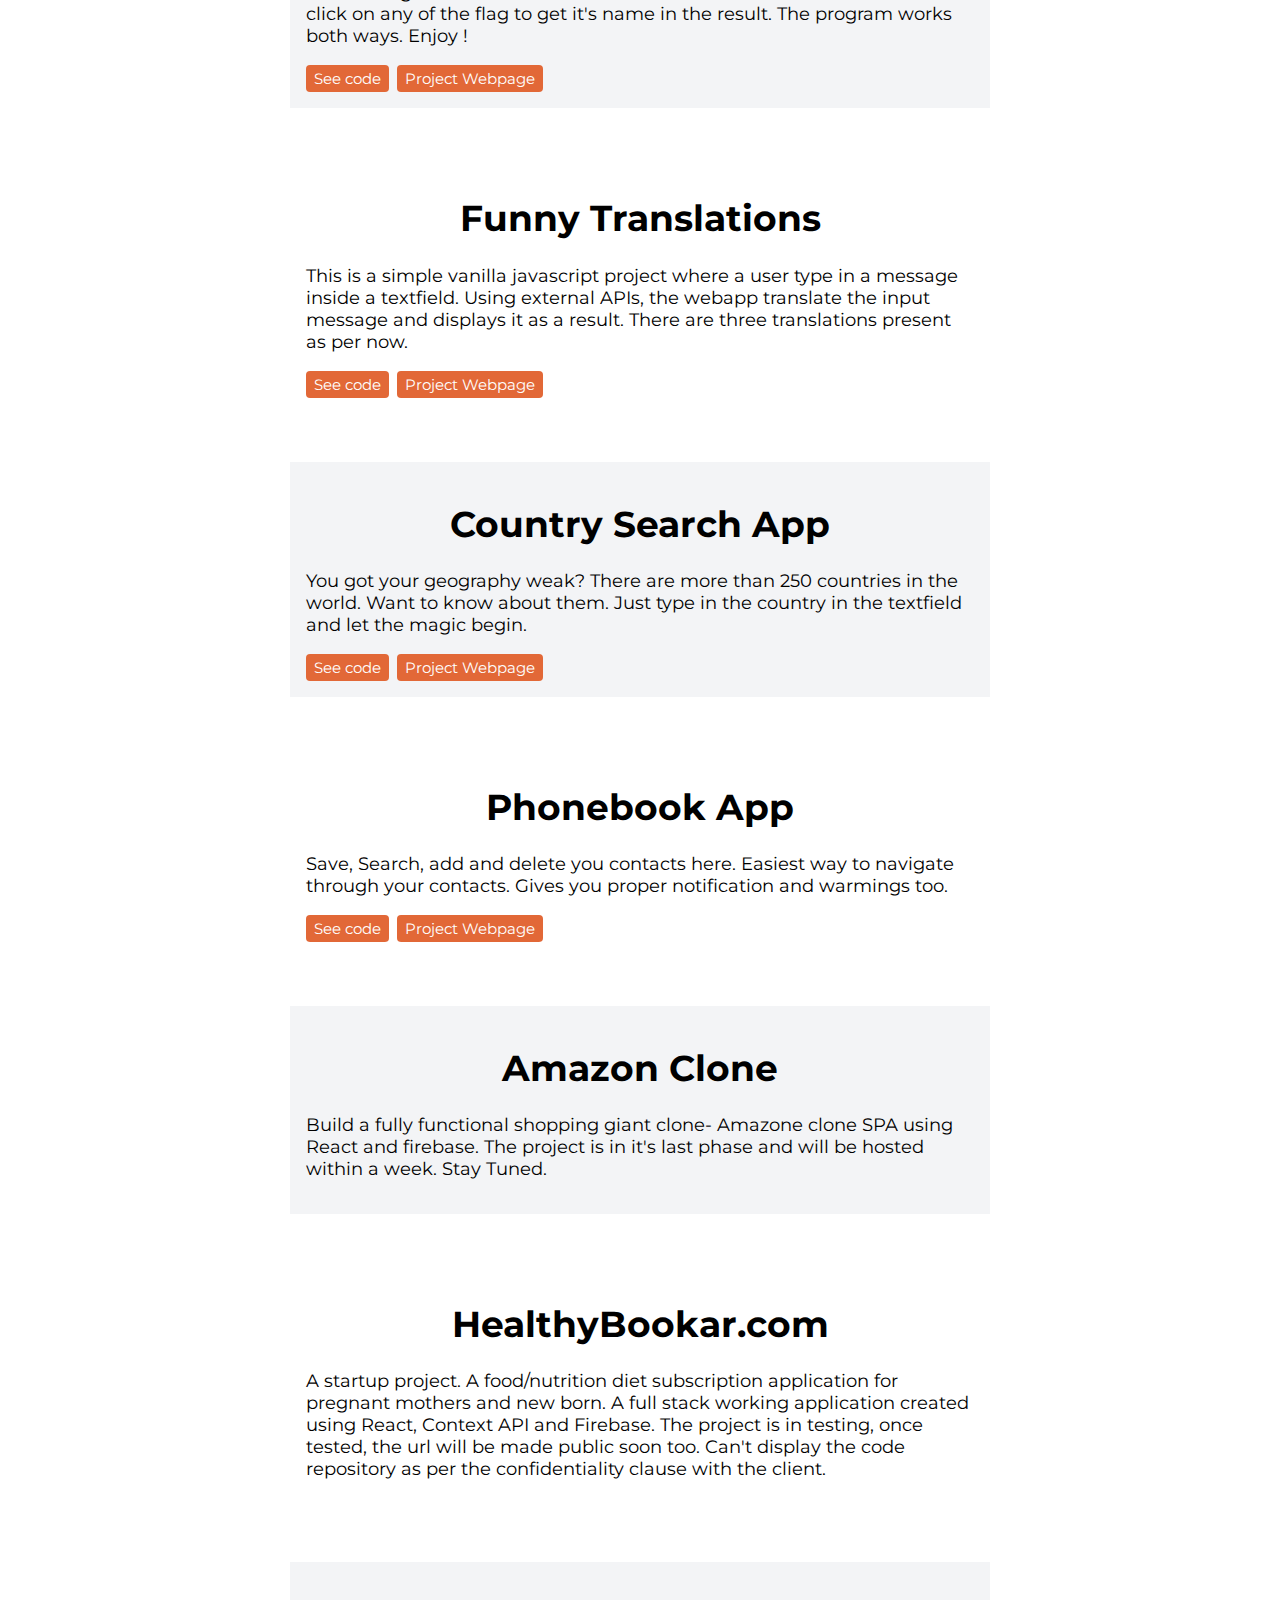
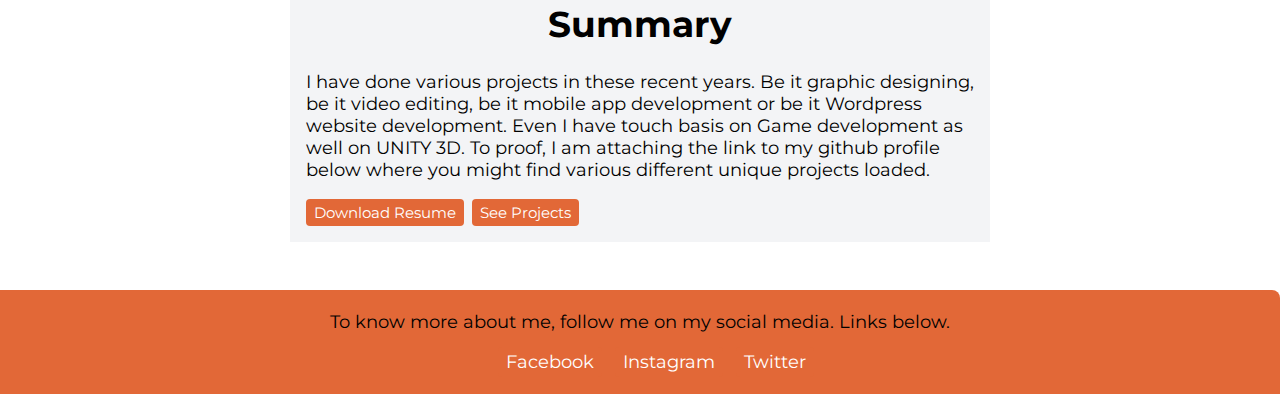
==== commit 3a36497d: "Fixed issues" ====
--- a/projects.html
+++ b/projects.html
@@ -33,7 +33,7 @@
     <div class="container center-container">
         <section class="section offwhite">
             <h1> Instagram Type Photo Gallery </h1>
-            <p> This is a complete react javascript SPA where a user can add images to a cloud storage hosted at Firebase. You can also see various suntle animations used in the project to give it a rich user experience. Library used for the same is 'framer-motion' while, services used here from firebase are FireStorage and FireStore.</p>
+            <p> This is a complete react javascript SPA where a user can add images to a cloud storage hosted at Firebase. You can also see various subtle animations used in the project to give it a rich user experience. Library used for the same is 'framer-motion' while, services used here from firebase are FireStorage and FireStore.</p>
             <div class="inline">
                 <a href="https://pedantic-liskov-b381d8.netlify.app/" target="_blank" class="links primary-link rightaligned"><small>Project Webpage</small></a>
                 <a href="https://github.com/Arpiti/InstagramGalleryClone" target="_blank"  class="links primary-link rightaligned"><small>See code</small></a>
--- a/style.css
+++ b/style.css
@@ -113,7 +113,7 @@
 .header-heading{
     color: var(--dark-color);
     padding: 1.5rem;
-    max-width: 400px;
+    max-width: 500px;
     margin: auto;
     text-align: center;    
 }
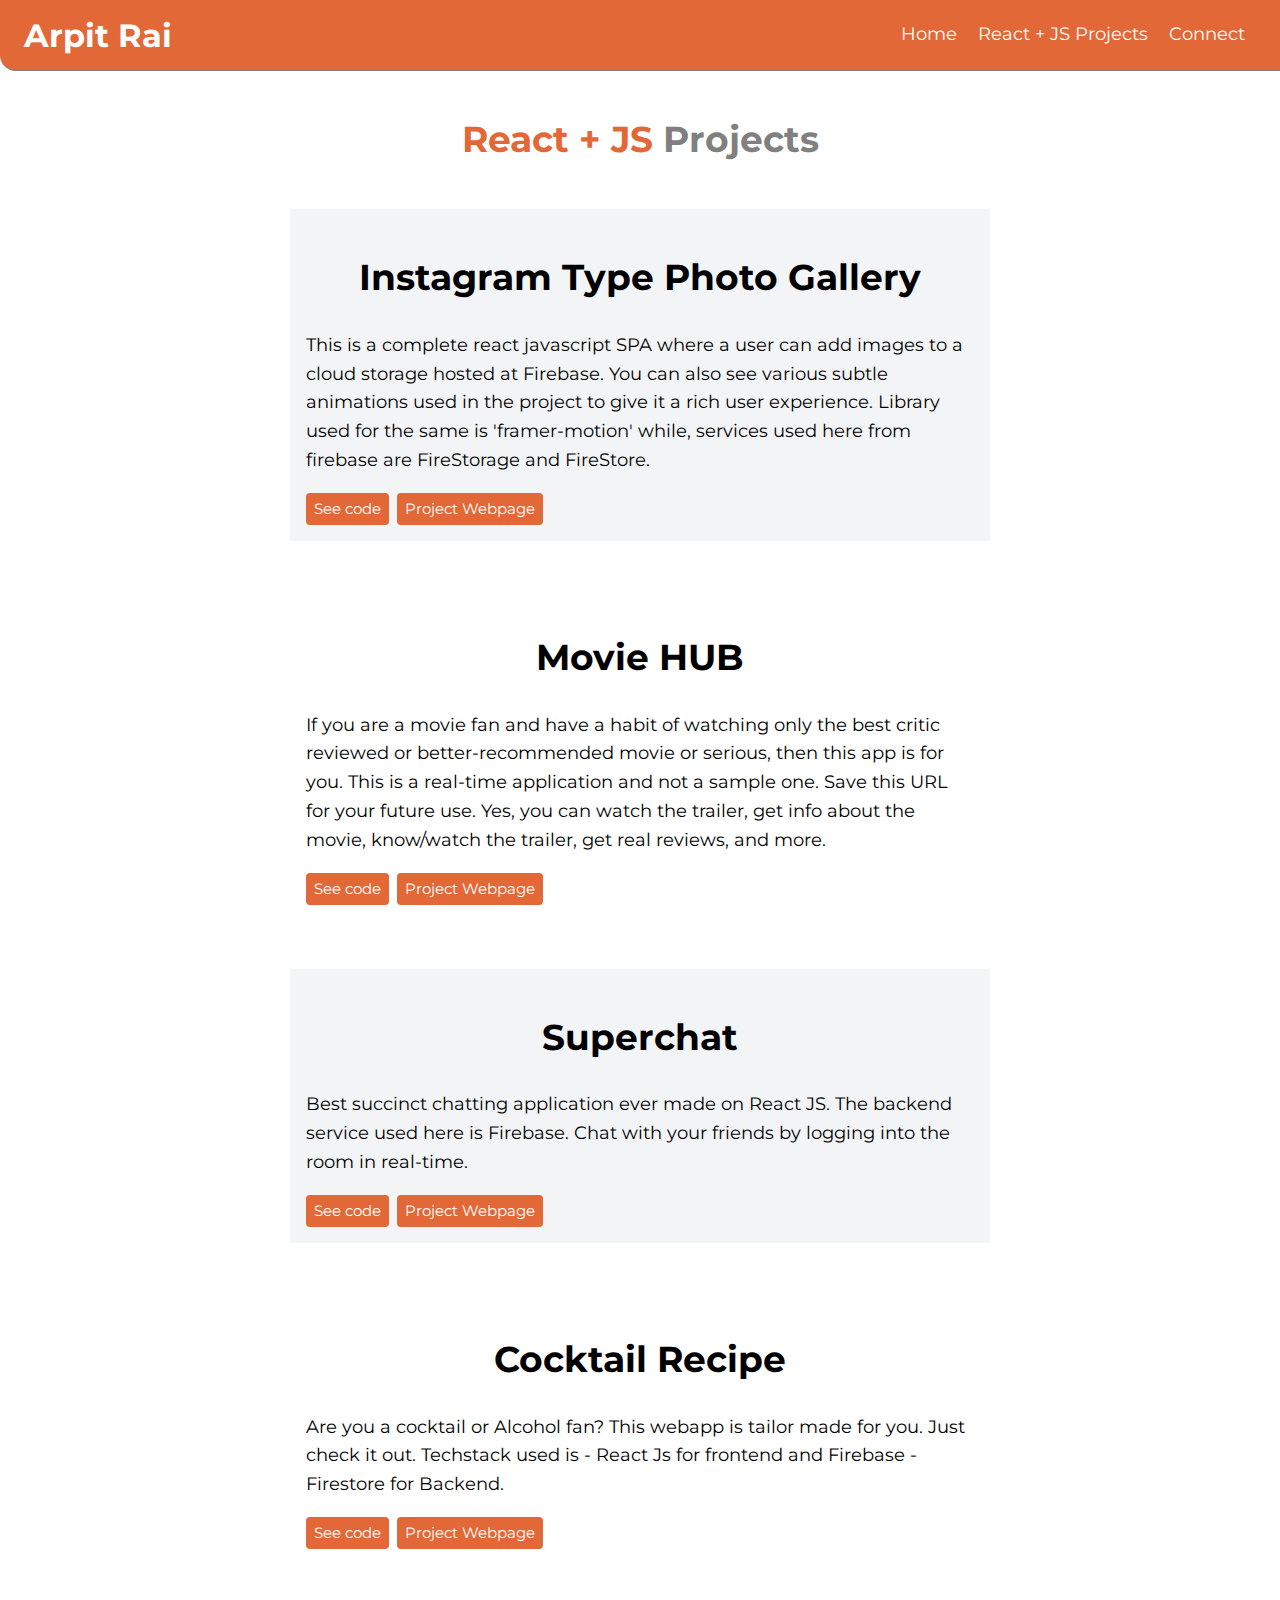
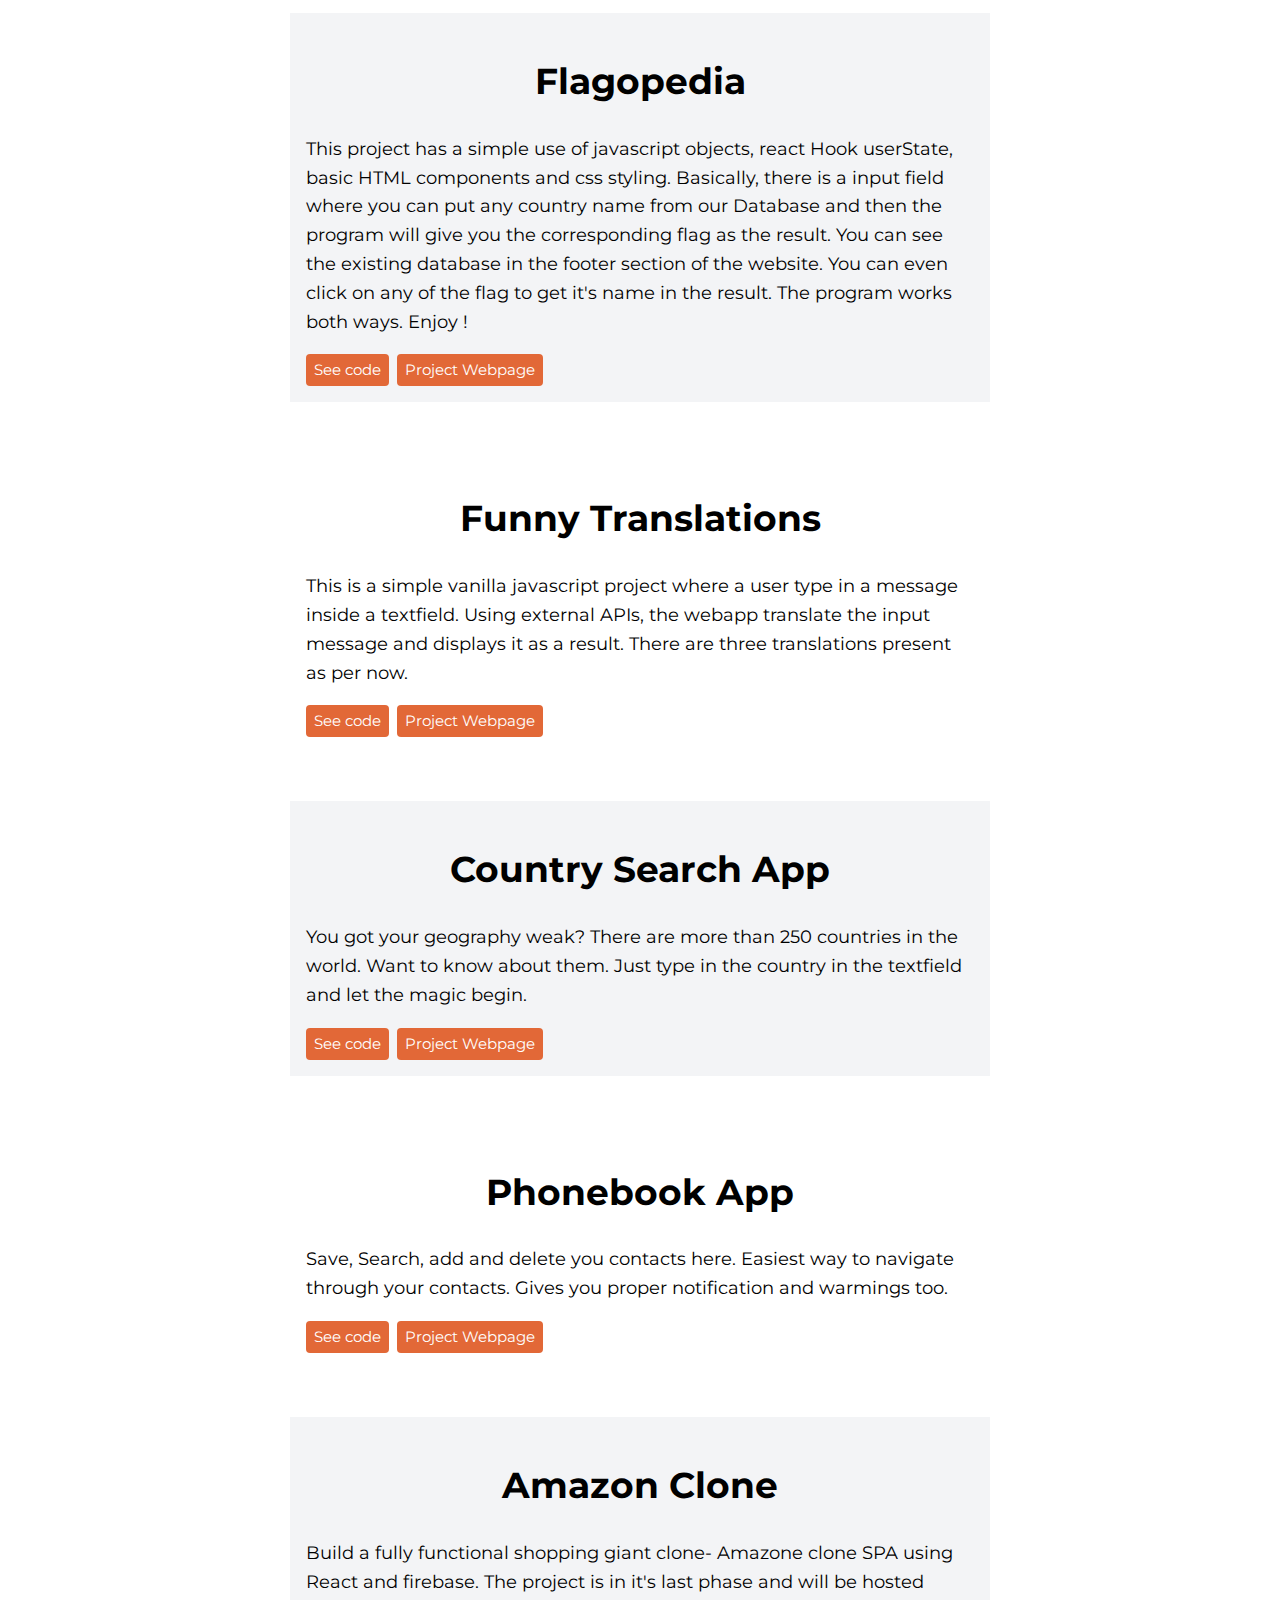
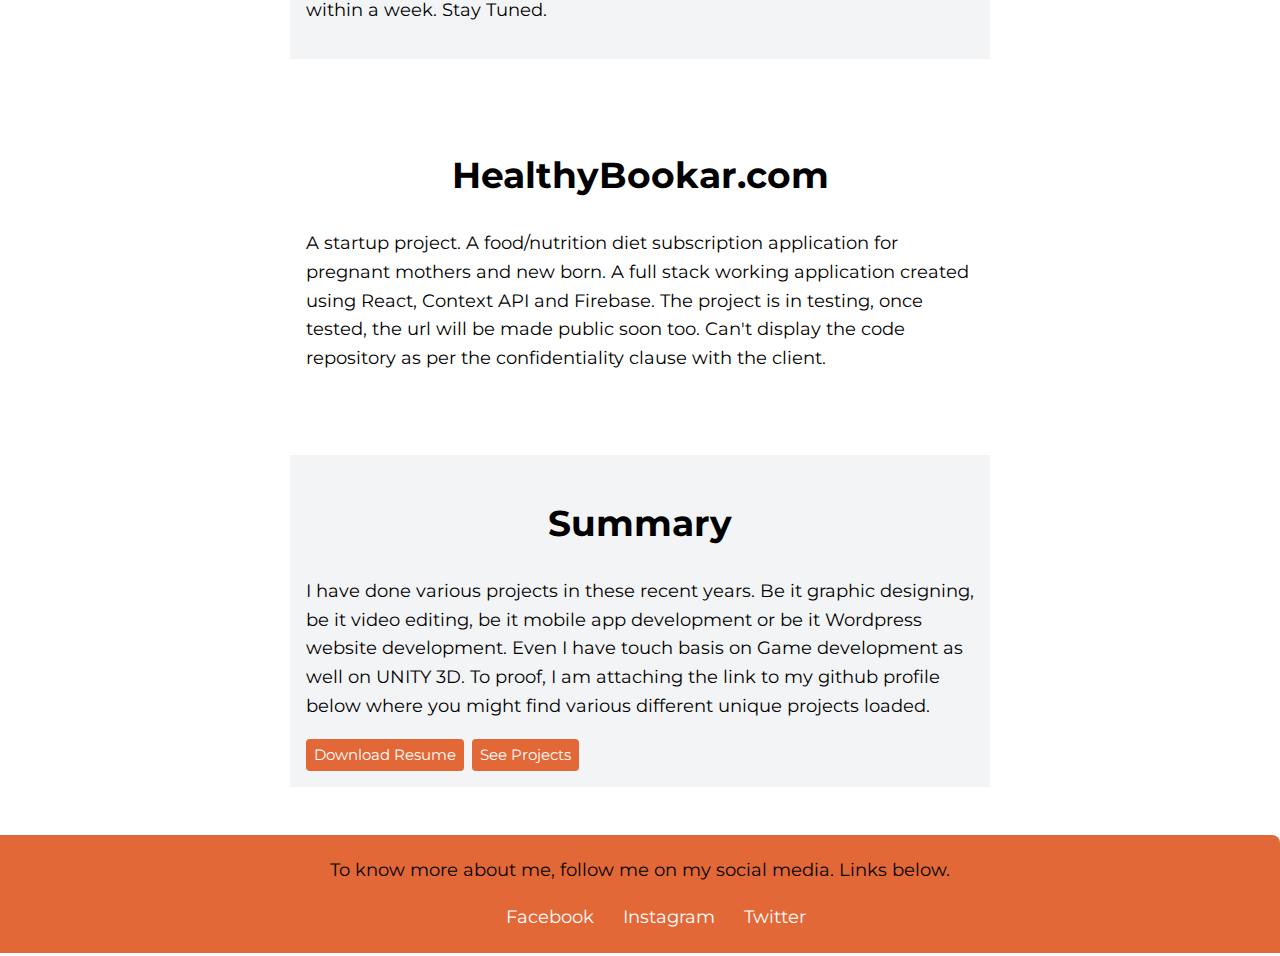
==== commit 1fca5ed2: "Changed project description." ====
--- a/projects.html
+++ b/projects.html
@@ -44,7 +44,7 @@
     <div class="container center-container">
         <section class="section ">
             <h1> Movie HUB </h1>
-            <p> If you are a movie-fan and have a hanit of watching only the best critic reviewed or better recommended movie or serious, then this app is for you. This is a real time application and not a sample one. Save this url for your future use. Yes, you can watch trailer, get info about the movie, know/watch trailer, get real reviews and more.</p>
+            <p> If you are a movie fan and have a habit of watching only the best critic reviewed or better-recommended movie or serious, then this app is for you. This is a real-time application and not a sample one. Save this URL for your future use. Yes, you can watch the trailer, get info about the movie, know/watch the trailer, get real reviews, and more.</p>
             <div class="inline">
                 <a href="https://arpit-movie-review-app.netlify.app" target="_blank" class="links primary-link rightaligned"><small>Project Webpage</small></a>
                 <a href="https://github.com/Arpiti/BasicMovieApp" target="_blank"  class="links primary-link rightaligned"><small>See code</small></a>
@@ -54,8 +54,8 @@
 
     <div class="container center-container">
         <section class="section offwhite">
-            <h1> Instagram Type Photo Gallery </h1>
-            <p> Best succint chating application ever made on React JS. Backend services used here is Firebase. Chat with your friends by logging into the room in real time.</p>
+            <h1> Superchat </h1>
+            <p> Best succinct chatting application ever made on React JS. The backend service used here is Firebase. Chat with your friends by logging into the room in real-time.</p>
             <div class="inline">
                 <a href="https://arpit-superchat-app.netlify.app" target="_blank" class="links primary-link rightaligned"><small>Project Webpage</small></a>
                 <a href="https://github.com/Arpiti/BasicSuperchatClone" target="_blank"  class="links primary-link rightaligned"><small>See code</small></a>
@@ -66,7 +66,7 @@
     <div class="container center-container">
         <section class="section">
             <h1> Cocktail Recipe </h1>
-            <p> BAre you a cocktail or Alcohol fan. This webapp is tailor made for you. Just check it out.</p>
+            <p> Are you a cocktail or Alcohol fan? This webapp is tailor made for you. Just check it out. Techstack used is - React Js for frontend and Firebase - Firestore for Backend.</p>
             <div class="inline">
                 <a href="https://arpit-cocktaildb-app.netlify.app" target="_blank" class="links primary-link rightaligned"><small>Project Webpage</small></a>
                 <a href="https://github.com/Arpiti/CocktailDB" target="_blank"  class="links primary-link rightaligned"><small>See code</small></a>
--- a/style.css
+++ b/style.css
@@ -4,6 +4,7 @@
     --primary-color:  #e26837;
     --dark-color:gray;
     --off-white: #F3F4F6;
+    line-height: 1.6;
 }
 body{
     font-family: 'Montserrat', sans-serif;
@@ -113,7 +114,7 @@
 .header-heading{
     color: var(--dark-color);
     padding: 1.5rem;
-    max-width: 500px;
+    max-width: 600px;
     margin: auto;
     text-align: center;    
 }
